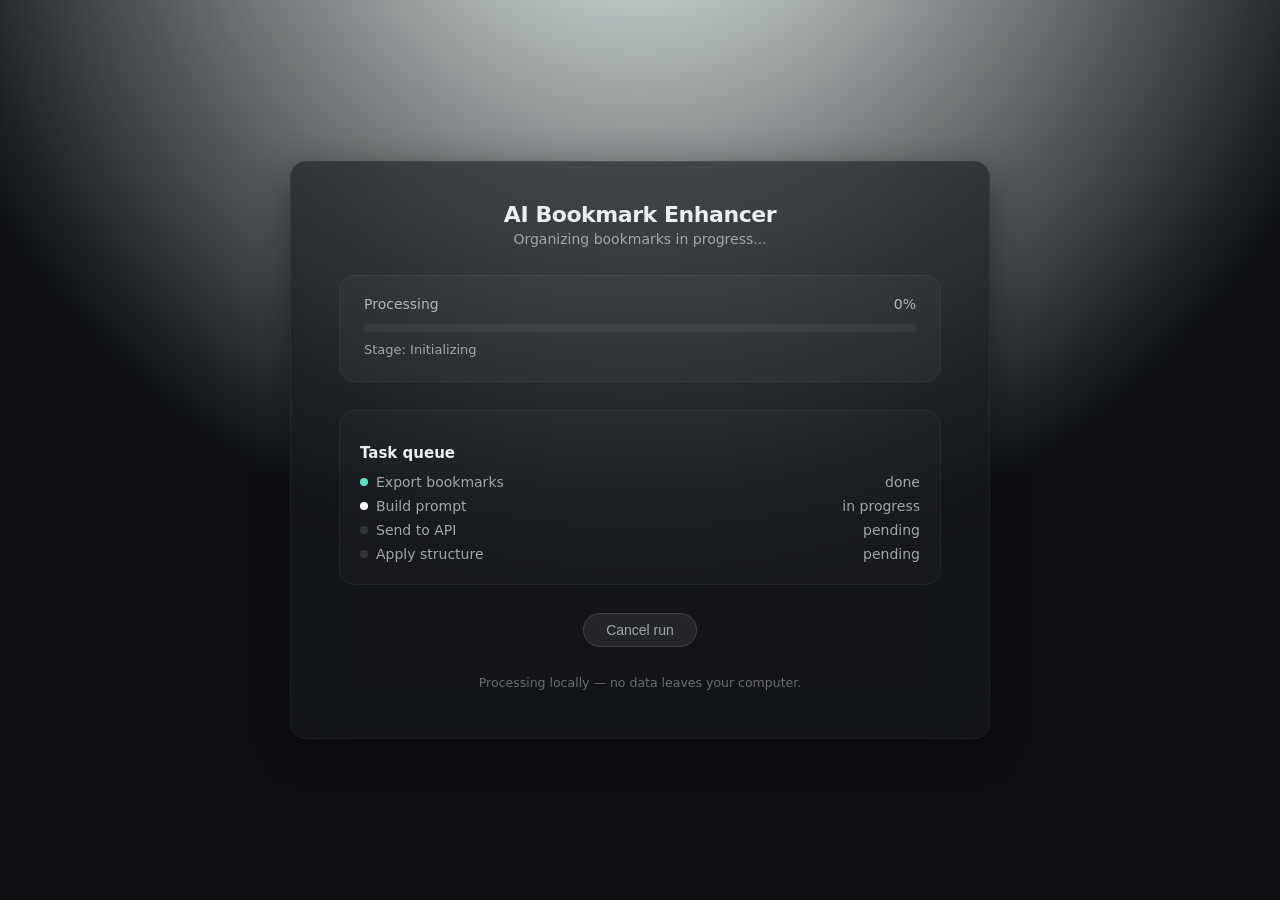
==== ui/page2.html @ 0d505daa "feat: v2 rebuild (Manifest V3 full-screen version)" ====
<!doctype html>
<html lang="en">
<head>
<meta charset="UTF-8">
<meta name="viewport" content="width=device-width, initial-scale=1">
<title>AI Bookmark Enhancer — Processing</title>
<style>
  :root {
    --bg: #0E1013;
    --glass: rgba(22,24,28,0.6);
    --border: rgba(255,255,255,0.05);
    --accent: #5FE0C1;
    --accent-dim: #3BB39A;
    --text-primary: #ECEDEE;
    --text-secondary: #A4A6A8;
    --radius: 16px;
    --font: -apple-system,BlinkMacSystemFont,"SF Pro Text","Inter",system-ui,sans-serif;
  }
  *{box-sizing:border-box;}
  body{
    background: radial-gradient(circle at 50% -20%,rgba(95,224,193,.12),rgba(14,16,19,1) 60%);
    color:var(--text-primary);
    font-family:var(--font);
    margin:0;
    display:flex;
    justify-content:center;
    align-items:center;
    min-height:100vh;
    padding:32px 20px;
  }

  .panel{
    width:100%;
    max-width:700px;
    border-radius:var(--radius);
    border:1px solid var(--border);
    backdrop-filter:blur(28px) saturate(1.3);
    background:var(--glass);
    box-shadow:0 12px 40px rgba(0,0,0,0.45);
    padding:40px 48px 48px;
    display:flex;
    flex-direction:column;
    gap:28px;
    animation:fadeUp .4s ease-out;
  }
  @keyframes fadeUp{from{opacity:0;transform:translateY(14px);}to{opacity:1;transform:translateY(0);}}

  .header{text-align:center;}
  .title{font-size:22px;font-weight:600;letter-spacing:-0.02em;margin-bottom:4px;}
  .subtitle{font-size:14px;color:var(--text-secondary);}

  /* Progress Card */
  .status{
    background:rgba(255,255,255,0.03);
    border:1px solid rgba(255,255,255,0.05);
    border-radius:var(--radius);
    padding:20px 24px 24px;
  }
  .status-header{
    display:flex;
    justify-content:space-between;
    align-items:center;
    margin-bottom:12px;
    font-size:14px;
  }
  .status-header span{opacity:.7;}
  .progress{
    height:8px;
    background:rgba(255,255,255,0.05);
    border-radius:999px;
    overflow:hidden;
  }
  .progress-bar{
    height:100%;
    width:0%;
    border-radius:inherit;
    background:linear-gradient(90deg,var(--accent),#9FF4E2);
    box-shadow:0 0 8px rgba(95,224,193,.3);
    transition:width .4s ease;
  }
  .stage{
    margin-top:10px;
    font-size:13px;
    color:var(--text-secondary);
  }

  /* Task queue */
  .tasks{
    background:rgba(255,255,255,0.02);
    border:1px solid rgba(255,255,255,0.05);
    border-radius:var(--radius);
    padding:18px 20px;
  }
  .tasks h3{
    font-size:15px;
    font-weight:600;
    margin-bottom:8px;
  }
  .task{
    display:flex;
    justify-content:space-between;
    align-items:center;
    font-size:14px;
    color:var(--text-secondary);
    padding:4px 0;
  }
  .dot{
    width:8px;height:8px;border-radius:50%;
    margin-right:8px;display:inline-block;
  }
  .done .dot{background:var(--accent);}
  .current .dot{background:#fff;}
  .pending .dot{background:#333;}
  .done span,.pending span,.current span{display:flex;align-items:center;}

  .actions{
    display:flex;
    justify-content:center;
  }
  .stop-btn{
    background:rgba(255,255,255,0.08);
    border:1px solid rgba(255,255,255,0.12);
    color:var(--text-secondary);
    font-size:14px;
    padding:8px 22px;
    border-radius:999px;
    cursor:pointer;
    transition:all .15s ease;
  }
  .stop-btn:hover{
    background:rgba(255,80,80,0.15);
    color:#ff6b6b;
    border-color:rgba(255,80,80,0.25);
  }

  .footer-tip{
    text-align:center;
    font-size:12.5px;
    color:var(--text-secondary);
    opacity:.6;
  }

  .error-panel{
    background:rgba(255,80,80,0.12);
    border:1px solid rgba(255,80,80,0.25);
    border-radius:var(--radius);
    padding:20px 24px;
    display:none;
  }
  .error-panel.visible{display:block;}
  .error-title{
    font-size:16px;
    font-weight:600;
    color:#ff6b6b;
    margin-bottom:8px;
  }
  .error-msg{
    font-size:14px;
    color:var(--text-secondary);
    margin-bottom:16px;
    line-height:1.5;
  }
  .error-btn{
    background:var(--accent);
    color:#0E1013;
    border:none;
    border-radius:999px;
    font-size:14px;
    font-weight:500;
    padding:10px 22px;
    cursor:pointer;
    transition:all .15s ease;
  }
  .error-btn:hover{
    background:var(--accent-dim);
    transform:translateY(-1px);
  }

  .cancelled-panel{
    background:rgba(255,193,80,0.12);
    border:1px solid rgba(255,193,80,0.25);
    border-radius:var(--radius);
    padding:20px 24px;
    display:none;
    text-align:center;
  }
  .cancelled-panel.visible{display:block;}
  .cancelled-title{
    font-size:16px;
    font-weight:600;
    color:#ffb84d;
    margin-bottom:8px;
  }
  .cancelled-msg{
    font-size:14px;
    color:var(--text-secondary);
    margin-bottom:16px;
    line-height:1.5;
  }
  .home-btn{
    background:var(--accent);
    color:#0E1013;
    border:none;
    border-radius:999px;
    font-size:14px;
    font-weight:500;
    padding:10px 22px;
    cursor:pointer;
    transition:all .15s ease;
  }
  .home-btn:hover{
    background:var(--accent-dim);
    transform:translateY(-1px);
  }

  @media(max-width:640px){.panel{padding:28px 22px 36px;}}
</style>
</head>
<body>
  <div class="panel">
    <div class="header">
      <div class="title">AI Bookmark Enhancer</div>
      <div class="subtitle">Organizing bookmarks in progress...</div>
    </div>

    <div class="error-panel" id="error-panel">
      <div class="error-title">Organization Failed</div>
      <div class="error-msg" id="error-msg">An error occurred. Please check your settings.</div>
      <button class="error-btn" onclick="location.href='onboarding.html'">Connect API Key</button>
    </div>

    <div class="cancelled-panel" id="cancelled-panel">
      <div class="cancelled-title">Cancelled</div>
      <div class="cancelled-msg">Organization was stopped. No changes were made to your bookmarks.</div>
      <button class="home-btn" onclick="location.href='page1.html'">Back to Home</button>
    </div>

    <div class="status" id="status-section">
      <div class="status-header">
        <span>Processing</span>
        <span id="percent">0%</span>
      </div>
      <div class="progress"><div class="progress-bar" id="bar"></div></div>
      <div class="stage" id="stage">Stage: Initializing</div>
    </div>

    <div class="tasks">
      <h3>Task queue</h3>
      <div class="task done"><span><span class="dot"></span>Export bookmarks</span><span>done</span></div>
      <div class="task current"><span><span class="dot"></span>Build prompt</span><span>in progress</span></div>
      <div class="task pending"><span><span class="dot"></span>Send to API</span><span>pending</span></div>
      <div class="task pending"><span><span class="dot"></span>Apply structure</span><span>pending</span></div>
    </div>

    <div class="actions" id="actions-section">
      <button class="stop-btn" id="cancel-btn">Cancel run</button>
    </div>

    <div class="footer-tip">Processing locally — no data leaves your computer.</div>
  </div>

<script type="module" src="./page2.js"></script>
</body>
</html>
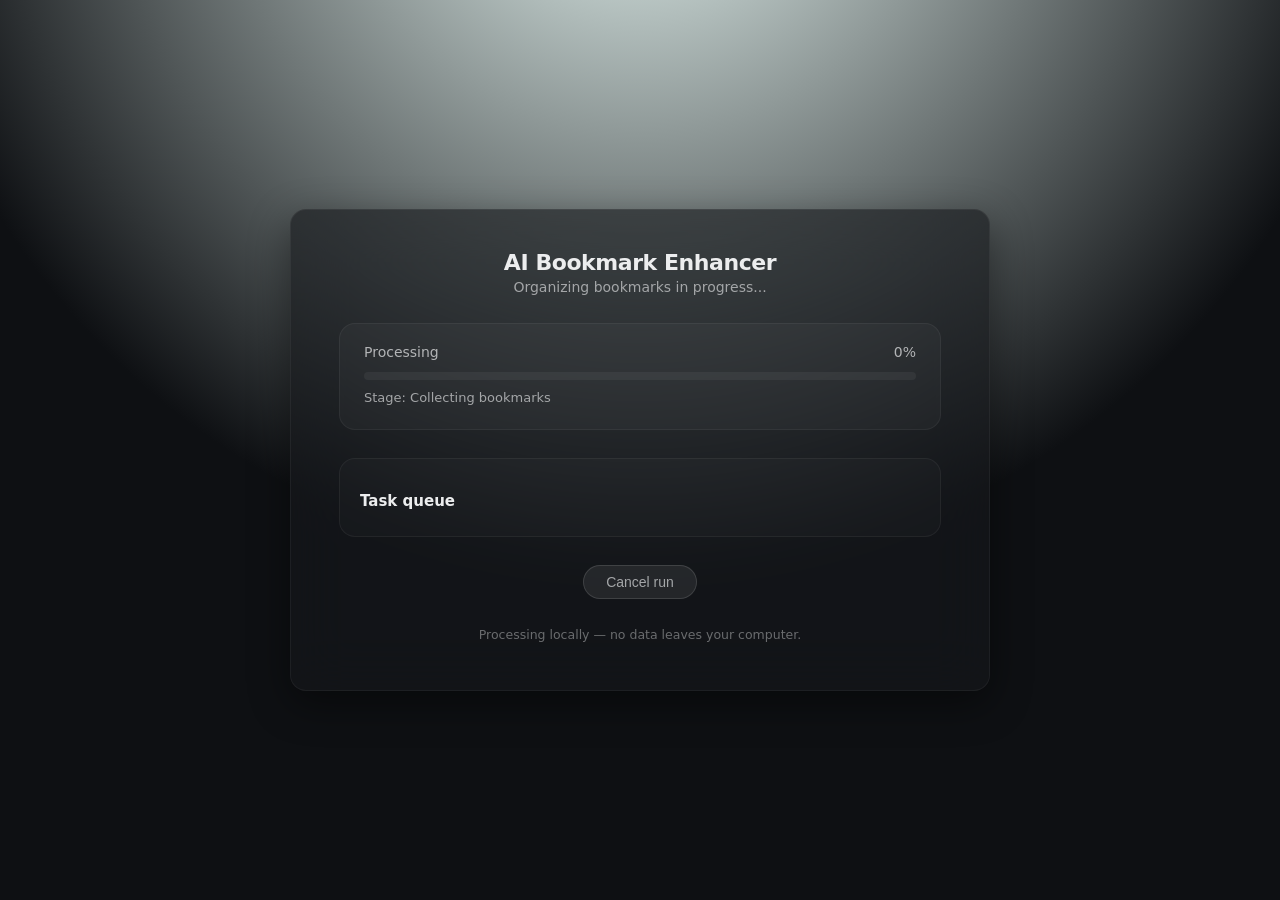
==== commit 7fcda06b: "feat: enhance organization process with progress tracking, cancellation support, and improved UI int" ====
--- a/ui/page2.html
+++ b/ui/page2.html
@@ -226,7 +226,7 @@
     <div class="error-panel" id="error-panel">
       <div class="error-title">Organization Failed</div>
       <div class="error-msg" id="error-msg">An error occurred. Please check your settings.</div>
-      <button class="error-btn" onclick="location.href='onboarding.html'">Connect API Key</button>
+      <button class="error-btn" onclick="location.href='settings.html'">Update API Key</button>
     </div>
 
     <div class="cancelled-panel" id="cancelled-panel">
@@ -241,15 +241,12 @@
         <span id="percent">0%</span>
       </div>
       <div class="progress"><div class="progress-bar" id="bar"></div></div>
-      <div class="stage" id="stage">Stage: Initializing</div>
-    </div>
-
-    <div class="tasks">
+      <div class="stage" id="stage">Stage: Collecting bookmarks</div>
+    </div>
+
+    <div class="tasks" id="tasks-section">
       <h3>Task queue</h3>
-      <div class="task done"><span><span class="dot"></span>Export bookmarks</span><span>done</span></div>
-      <div class="task current"><span><span class="dot"></span>Build prompt</span><span>in progress</span></div>
-      <div class="task pending"><span><span class="dot"></span>Send to API</span><span>pending</span></div>
-      <div class="task pending"><span><span class="dot"></span>Apply structure</span><span>pending</span></div>
+      <div id="tasks-list"></div>
     </div>
 
     <div class="actions" id="actions-section">
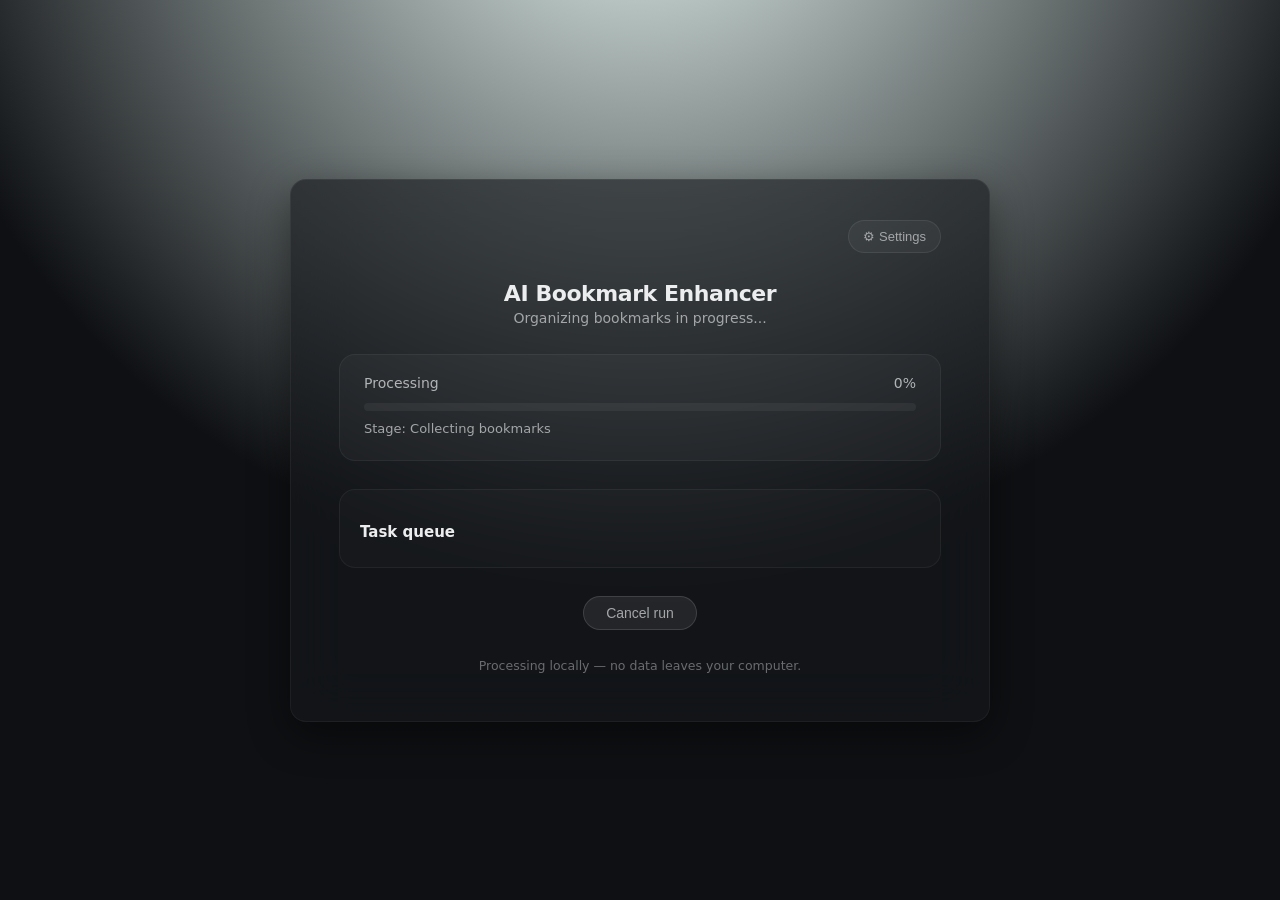
==== commit fdbe74b8: "feat: add AI status tracking and request handling, enhance UI transitions and developer tools" ====
--- a/ui/page2.html
+++ b/ui/page2.html
@@ -27,7 +27,11 @@
     align-items:center;
     min-height:100vh;
     padding:32px 20px;
-  }
+    opacity:0;
+    transition:opacity .25s ease;
+  }
+  body.page-ready{opacity:1;}
+  body.page-exit{opacity:0;}
 
   .panel{
     width:100%;
@@ -44,6 +48,51 @@
     animation:fadeUp .4s ease-out;
   }
   @keyframes fadeUp{from{opacity:0;transform:translateY(14px);}to{opacity:1;transform:translateY(0);}}
+
+  .panel-nav{
+    display:flex;
+    justify-content:flex-end;
+  }
+  .settings-chip{
+    position:relative;
+    background:rgba(255,255,255,0.04);
+    border:1px solid rgba(255,255,255,0.08);
+    border-radius:999px;
+    color:var(--text-secondary);
+    font-size:13px;
+    display:inline-flex;
+    align-items:center;
+    gap:6px;
+    padding:8px 14px;
+    cursor:pointer;
+    transition:all .15s ease;
+  }
+  .settings-chip:hover{
+    color:var(--accent);
+    border-color:rgba(95,224,193,0.35);
+    background:rgba(95,224,193,0.08);
+  }
+  .settings-chip::after{
+    content:attr(data-tooltip);
+    position:absolute;
+    bottom:-32px;
+    right:0;
+    background:rgba(22,24,28,0.95);
+    color:var(--text-primary);
+    border-radius:8px;
+    padding:6px 10px;
+    font-size:12px;
+    white-space:nowrap;
+    opacity:0;
+    transform:translateY(4px);
+    pointer-events:none;
+    transition:opacity .15s ease,transform .15s ease;
+    border:1px solid rgba(255,255,255,0.08);
+  }
+  .settings-chip:hover::after{
+    opacity:1;
+    transform:translateY(0);
+  }
 
   .header{text-align:center;}
   .title{font-size:22px;font-weight:600;letter-spacing:-0.02em;margin-bottom:4px;}
@@ -218,6 +267,9 @@
 </head>
 <body>
   <div class="panel">
+    <div class="panel-nav">
+      <button class="settings-chip" id="settings-nav" data-tooltip="Manage API key" aria-label="Manage API key">⚙ Settings</button>
+    </div>
     <div class="header">
       <div class="title">AI Bookmark Enhancer</div>
       <div class="subtitle">Organizing bookmarks in progress...</div>
@@ -226,13 +278,13 @@
     <div class="error-panel" id="error-panel">
       <div class="error-title">Organization Failed</div>
       <div class="error-msg" id="error-msg">An error occurred. Please check your settings.</div>
-      <button class="error-btn" onclick="location.href='settings.html'">Update API Key</button>
+      <button class="error-btn" id="error-settings">Update API Key</button>
     </div>
 
     <div class="cancelled-panel" id="cancelled-panel">
       <div class="cancelled-title">Cancelled</div>
       <div class="cancelled-msg">Organization was stopped. No changes were made to your bookmarks.</div>
-      <button class="home-btn" onclick="location.href='page1.html'">Back to Home</button>
+      <button class="home-btn" id="cancelled-home">Back to Home</button>
     </div>
 
     <div class="status" id="status-section">
